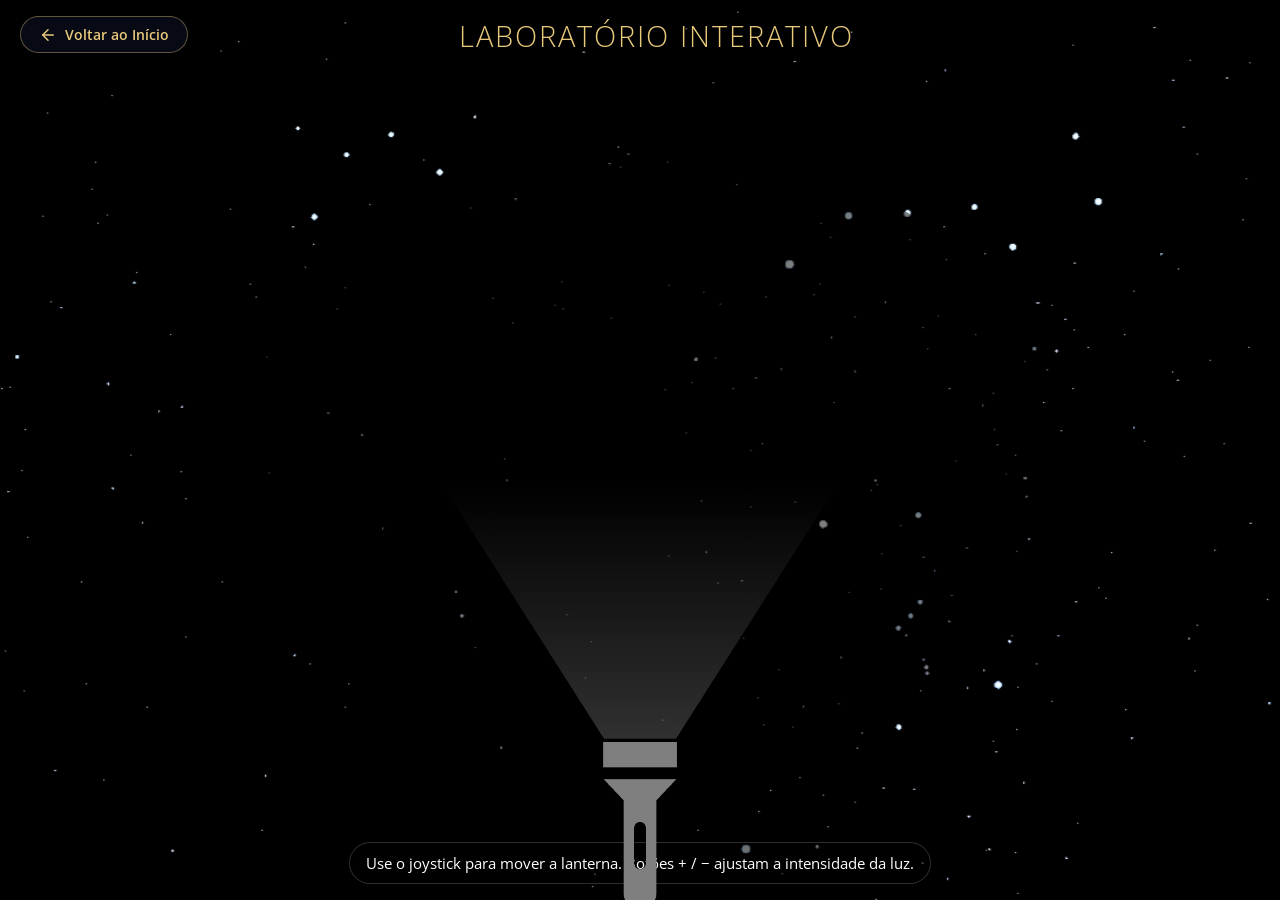
==== routes/simulador/index.html @ e6930e8a "feat: migra laboratório para routes/simulador e organiza projeto" ====
<!DOCTYPE html>
<html lang="pt-BR">

<head>
    <meta charset="UTF-8">
    <meta name="viewport" content="width=device-width, initial-scale=1.0, user-scalable=no">
    <title>Laboratório Interativo | Resgate da Noite</title>
    <link rel="shortcut icon" href="../../src/imgs/Logo.png" type="image/x-icon">
    <link rel="stylesheet" href="style.css">
    <link rel="preconnect" href="https://fonts.googleapis.com">
    <link rel="preconnect" href="https://fonts.gstatic.com" crossorigin>
    <link href="https://fonts.googleapis.com/css2?family=Open+Sans:ital,wght@0,300;1,300;1,600&display=swap" rel="stylesheet">
</head>

<body>
    <nav class="simulador-nav">
        <a href="../../index.html" class="btn-voltar" title="Voltar ao Resgate da Noite">
            <svg width="18" height="18" viewBox="0 0 24 24" fill="none" stroke="currentColor" stroke-width="2" stroke-linecap="round" stroke-linejoin="round">
                <line x1="19" y1="12" x2="5" y2="12"></line>
                <polyline points="12 19 5 12 12 5"></polyline>
            </svg>
            <span>Voltar ao Início</span>
        </a>
    </nav>

    <h2>Laboratório Interativo</h2>

    <div class="luiz">
        <img class="lantern" src="lanterna.png" alt="Lanterna">
        <div class="light"></div>
        <div class="fundo1"></div>
    </div>

    <div class="guide">Use o joystick para mover a lanterna. Botões + / − ajustam a intensidade da luz.</div>
    <div class="fundo"></div>

    <div class="controles">
        <div class="joystick" id="joystick">
            <div class="joystick-base"></div>
            <div class="joystick-stick" id="joystickStick"></div>
        </div>

        <div class="botoes">
            <button class="btn" id="btnMais" aria-label="Aumentar opacidade">+</button>
            <button class="btn" id="btnMenos" aria-label="Diminuir opacidade">−</button>
        </div>
    </div>

    <script src="script.js"></script>
</body>

</html>
---- routes/simulador/style.css ----
body {
    margin: 0;
    font-family: "Open Sans", sans-serif;
    background-color: black;
    overflow: hidden;
    color: white;
}

/* navegação / voltar */
.simulador-nav {
    position: fixed;
    top: 16px;
    left: 20px;
    z-index: 10;
}

.btn-voltar {
    display: inline-flex;
    align-items: center;
    gap: 8px;
    padding: 8px 18px;
    color: #e8c97a;
    background: rgba(10, 12, 28, 0.75);
    border: 1px solid rgba(232, 201, 122, 0.4);
    border-radius: 999px;
    font-size: 0.88rem;
    font-weight: 600;
    text-decoration: none;
    backdrop-filter: blur(8px);
    transition: all 0.25s ease;
    cursor: pointer;
    box-shadow: 0 4px 15px rgba(0, 0, 0, 0.4);
}

.btn-voltar:hover {
    background: rgba(232, 201, 122, 0.2);
    border-color: rgba(232, 201, 122, 0.85);
    transform: translateY(-2px);
    color: #fff;
    box-shadow: 0 6px 20px rgba(232, 201, 122, 0.25);
}

.btn-voltar svg {
    transition: transform 0.25s ease;
}

.btn-voltar:hover svg {
    transform: translateX(-3px);
}

/* título */
h2 {
    margin: 0;
    padding: 16px;
    text-align: center;
    font-size: clamp(1.1rem, 3vw, 1.8rem);
    font-weight: 300;
    letter-spacing: 2px;
    text-transform: uppercase;
    color: #e8c97a;
    position: fixed;
    width: 100%;
    top: 0;
    left: 0;
    z-index: 3;
    pointer-events: none;
    text-shadow: 0 2px 10px rgba(0, 0, 0, 0.8);
}

/* guia */
.guide {
    position: fixed;
    bottom: 16px;
    left: 50%;
    transform: translateX(-50%);
    z-index: 3;

    padding: 10px 16px;
    background: rgba(0, 0, 0, 0.55);

    border: 1px solid rgba(255, 255, 255, 0.18);
    border-radius: 999px;

    font-size: 0.92rem;
    text-align: center;

    max-width: 90vw;
    pointer-events: none;
}

/* fundo */
.fundo {
    background-image: url("fundo1.png");
    background-size: cover;
    background-position: center;
    background-repeat: no-repeat;

    width: 100%;
    height: 100vh;

    position: fixed;
    inset: 0;

    z-index: -1;
    backdrop-filter: blur(10px);
}

/* container da lanterna */
.luiz {
    position: fixed;
    top: 90%;
    left: 50%;

    transform: translate(-50%, -50%);

    pointer-events: none;
    z-index: 9999;

    width: clamp(140px, 40vw, 280px);
    aspect-ratio: 1 / 1;
}

/* imagem da lanterna */
.lantern {
    width: 60%;
    height: auto;
    position: absolute;
    left: 50%;
    bottom: 8%;
    transform: translateX(-50%);
    object-fit: contain;

    /* sempre por cima */
    z-index: 1;
}


/* luz */
.light {
    position: absolute;
    left: 50%;
    top: -60%;
    transform: translateX(-50%);

    width: clamp(280px, 120vw, 900px);
    height: clamp(180px, 40vw, 260px);


    background: linear-gradient(to bottom,
            rgba(255, 255, 255, 0),
            rgba(255, 255, 255, 0.39));

    clip-path: polygon(46% 98%,
            28% 0%,
            72% 0%,
            54% 98%);

    pointer-events: none;
    z-index: 2;
}

.fundo1 {
    position: absolute;
    left: 50%;
    /* um pouco acima da lanterna */
    top: -179%;
    transform: translateX(-50%);

    width: 800px;
    height: 600px;
    background-color: rgb(0, 0, 0);

    /* fundo atrás da lanterna */
    clip-path: ellipse(55% 50% at 50% 50%);
    z-index: 0;
    pointer-events: none;
}

/* =========================
   CONTROLES (joystick + botões)
   Escondidos por padrão (desktop usa só o scroll do mouse).
   Mostrados em telas touch / mobile via media queries abaixo.
========================= */
.controles {
    position: fixed;
    inset: 0;
    pointer-events: none;
    z-index: 1000000;
    display: none;
}

.joystick {
    position: absolute;
    left: 20px;
    bottom: 70px;
    width: 120px;
    height: 120px;
    pointer-events: auto;
    touch-action: none;
    -webkit-tap-highlight-color: transparent;
    user-select: none;
}

.joystick-base {
    position: absolute;
    inset: 0;
    border-radius: 50%;
    background: rgba(255, 255, 255, 0.08);
    border: 2px solid rgba(255, 255, 255, 0.25);
    backdrop-filter: blur(4px);
}

.joystick-stick {
    position: absolute;
    width: 56px;
    height: 56px;
    border-radius: 50%;
    background: rgba(255, 255, 255, 0.4);
    border: 2px solid rgba(255, 255, 255, 0.65);
    left: 50%;
    top: 50%;
    transform: translate(-50%, -50%);
    transition: background 0.1s;
    pointer-events: none;
}

.joystick-stick.ativo {
    background: rgba(255, 230, 150, 0.6);
}

.botoes {
    position: absolute;
    right: 20px;
    bottom: 70px;
    display: flex;
    flex-direction: column;
    gap: 14px;
    pointer-events: auto;
}

.btn {
    width: 58px;
    height: 58px;
    border-radius: 50%;
    background: rgba(255, 255, 255, 0.12);
    border: 2px solid rgba(255, 255, 255, 0.35);
    color: #fff;
    font-size: 26px;
    font-weight: 600;
    line-height: 1;
    cursor: pointer;
    backdrop-filter: blur(4px);
    display: flex;
    align-items: center;
    justify-content: center;
    touch-action: manipulation;
    -webkit-tap-highlight-color: transparent;
    user-select: none;
    font-family: inherit;
}

.btn:active {
    background: rgba(255, 230, 150, 0.35);
    transform: scale(0.94);
}

/* celular */
/* =========================
   RESPONSIVO CELULAR
========================= */

@media (max-width: 768px) {

    body {
        overflow-x: hidden;
    }

    .simulador-nav {
        top: 10px;
        left: 10px;
    }

    .btn-voltar {
        padding: 6px 12px;
        font-size: 0.78rem;
        gap: 5px;
    }

    h2 {
        font-size: 1.05rem;
        padding-top: 14px;
        letter-spacing: 1px;
    }

    .guide {
        width: 85%;
        font-size: 0.75rem;
        bottom: 20px;
    }

    .luiz {
        width: 180px;

        left: 50%;
        top: 88%;

        transform: translate(-50%, -50%);
    }

    .lantern {
        width: 70%;
        bottom: 0;
    }

    .light {
        left: 50%;
        top: -104%;

        transform: translateX(-50%);

        width: 140vw;
        height: 240px;

        opacity: 0.9;

        clip-path: polygon(45% 98%,
                28% 0%,
                72% 0%,
                55% 98%);
    }

   .fundo1 {
    position: absolute;
    left: 50%;
    top: -190%;
    transform: translateX(-50%);

    width: 500px;
    height: 380px;

    background-color: rgb(0, 0, 0);

    clip-path: ellipse(50% 45% at 50% 50%);

    z-index: 0;
    pointer-events: none;
}

    .controles {
        display: block;
    }

    .joystick {
        left: 16px;
        bottom: 80px;
        width: 110px;
        height: 110px;
    }

    .joystick-stick {
        width: 50px;
        height: 50px;
    }

    .botoes {
        right: 16px;
        bottom: 80px;
    }
}

/* Dispositivos touch (celular/tablet), mesmo em telas largas */
@media (hover: none) and (pointer: coarse) {
    .controles {
        display: block;
    }
}
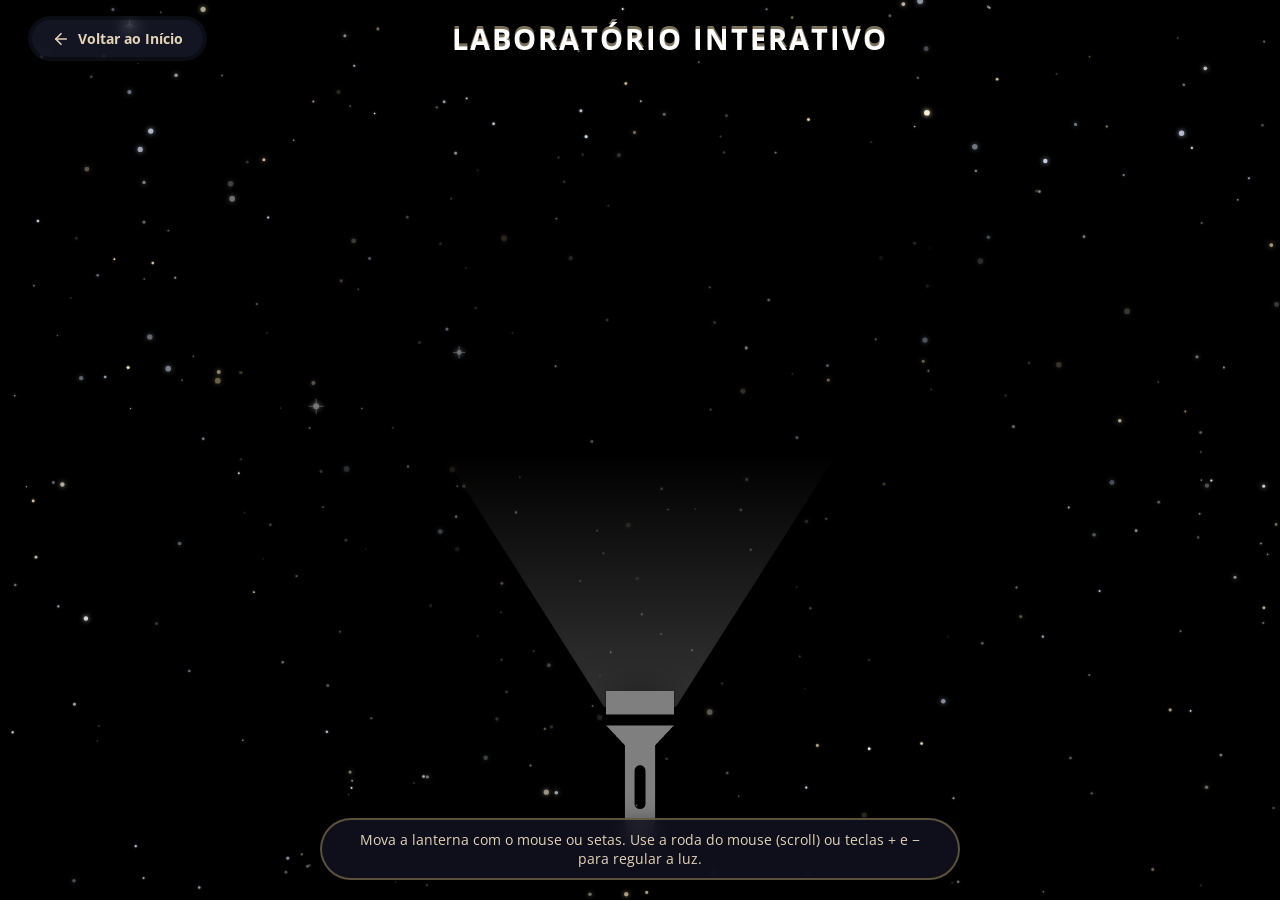
==== commit ed46d725: "feat: consolida plataforma aprovada no 18º COBRIC com simulador nativo, dashboard ao vivo e licença " ====
--- a/routes/simulador/index.html
+++ b/routes/simulador/index.html
@@ -4,36 +4,44 @@
 <head>
     <meta charset="UTF-8">
     <meta name="viewport" content="width=device-width, initial-scale=1.0, user-scalable=no">
+    <meta name="description" content="Laboratório e simulador interativo de poluição luminosa urbana - Projeto Resgate da Noite.">
     <title>Laboratório Interativo | Resgate da Noite</title>
     <link rel="shortcut icon" href="../../src/imgs/Logo.png" type="image/x-icon">
     <link rel="stylesheet" href="style.css">
     <link rel="preconnect" href="https://fonts.googleapis.com">
     <link rel="preconnect" href="https://fonts.gstatic.com" crossorigin>
-    <link href="https://fonts.googleapis.com/css2?family=Open+Sans:ital,wght@0,300;1,300;1,600&display=swap" rel="stylesheet">
+    <link href="https://fonts.googleapis.com/css2?family=Open+Sans:ital,wght@0,300..800;1,300..800&family=Playfair+Display:ital,wght@0,400..700;1,400..700&display=swap" rel="stylesheet">
 </head>
 
 <body>
-    <nav class="simulador-nav">
+    <!-- Céu Estrelado Dinâmico em Canvas com Fundo Preto e Cintilação -->
+    <canvas id="ceuEstrelas"></canvas>
+
+    <!-- Topo Autêntico do Projeto -->
+    <header class="simulador-header">
         <a href="../../index.html" class="btn-voltar" title="Voltar ao Resgate da Noite">
-            <svg width="18" height="18" viewBox="0 0 24 24" fill="none" stroke="currentColor" stroke-width="2" stroke-linecap="round" stroke-linejoin="round">
+            <svg width="18" height="18" viewBox="0 0 24 24" fill="none" stroke="currentColor" stroke-width="2.2" stroke-linecap="round" stroke-linejoin="round">
                 <line x1="19" y1="12" x2="5" y2="12"></line>
                 <polyline points="12 19 5 12 12 5"></polyline>
             </svg>
             <span>Voltar ao Início</span>
         </a>
-    </nav>
+        <h2>Laboratório Interativo</h2>
+    </header>
 
-    <h2>Laboratório Interativo</h2>
-
-    <div class="luiz">
-        <img class="lantern" src="lanterna.png" alt="Lanterna">
-        <div class="light"></div>
-        <div class="fundo1"></div>
+    <!-- Camada Interativa da Lanterna, Feixe e Máscara de Ofuscamento -->
+    <div class="luiz" id="lanternaTracker">
+        <img class="lantern" src="lanterna.png" alt="Lanterna" id="lanternImg">
+        <div class="light" id="feixeLuz"></div>
+        <div class="fundo1" id="haloDispersao"></div>
     </div>
 
-    <div class="guide">Use o joystick para mover a lanterna. Botões + / − ajustam a intensidade da luz.</div>
-    <div class="fundo"></div>
+    <!-- Guia Autêntica de Instruções -->
+    <div class="guide" id="guideTexto">
+        Arraste a lanterna ou use o joystick / setas. Botões + / − ajustam a intensidade da luz.
+    </div>
 
+    <!-- Controles (Joystick Virtual e Botões + / -) -->
     <div class="controles">
         <div class="joystick" id="joystick">
             <div class="joystick-base"></div>
@@ -41,8 +49,8 @@
         </div>
 
         <div class="botoes">
-            <button class="btn" id="btnMais" aria-label="Aumentar opacidade">+</button>
-            <button class="btn" id="btnMenos" aria-label="Diminuir opacidade">−</button>
+            <button class="btn" id="btnMais" aria-label="Aumentar intensidade">+</button>
+            <button class="btn" id="btnMenos" aria-label="Diminuir intensidade">−</button>
         </div>
     </div>
 
--- a/routes/simulador/style.css
+++ b/routes/simulador/style.css
@@ -1,43 +1,72 @@
+* {
+    box-sizing: border-box;
+}
+
 body {
     margin: 0;
     font-family: "Open Sans", sans-serif;
-    background-color: black;
+    background-color: #000000;
     overflow: hidden;
     color: white;
-}
-
-/* navegação / voltar */
-.simulador-nav {
-    position: fixed;
-    top: 16px;
-    left: 20px;
-    z-index: 10;
+    touch-action: none;
+    user-select: none;
+    -webkit-user-select: none;
+}
+
+/* =========================================
+   1. CÉU ESTRELADO DINÂMICO EM CANVAS
+   ========================================= */
+#ceuEstrelas {
+    position: fixed;
+    inset: 0;
+    width: 100vw;
+    height: 100vh;
+    background-color: #000000;
+    z-index: 1;
+    pointer-events: none;
+}
+
+/* =========================================
+   2. TOPO AUTÊNTICO (VOLTAR + TÍTULO)
+   ========================================= */
+.simulador-header {
+    position: fixed;
+    top: 0;
+    left: 0;
+    width: 100%;
+    display: flex;
+    align-items: center;
+    justify-content: space-between;
+    padding: 16px 28px;
+    z-index: 1000;
+    pointer-events: none;
+    box-sizing: border-box;
 }
 
 .btn-voltar {
+    pointer-events: auto;
     display: inline-flex;
     align-items: center;
     gap: 8px;
-    padding: 8px 18px;
-    color: #e8c97a;
-    background: rgba(10, 12, 28, 0.75);
-    border: 1px solid rgba(232, 201, 122, 0.4);
-    border-radius: 999px;
-    font-size: 0.88rem;
-    font-weight: 600;
+    padding: 9px 20px;
+    color: #e4d4b9;
+    background-color: #4047764c;
+    border: 4px solid rgba(0, 0, 0, 0.4);
+    border-radius: 30px;
+    font-size: 14px;
+    font-weight: 700;
     text-decoration: none;
     backdrop-filter: blur(8px);
-    transition: all 0.25s ease;
+    -webkit-backdrop-filter: blur(8px);
+    transition: transform 0.25s ease, background-color 0.25s ease;
     cursor: pointer;
-    box-shadow: 0 4px 15px rgba(0, 0, 0, 0.4);
+    box-shadow: 0 4px 15px rgba(0, 0, 0, 0.5);
 }
 
 .btn-voltar:hover {
-    background: rgba(232, 201, 122, 0.2);
-    border-color: rgba(232, 201, 122, 0.85);
-    transform: translateY(-2px);
-    color: #fff;
-    box-shadow: 0 6px 20px rgba(232, 201, 122, 0.25);
+    background-color: rgba(64, 71, 118, 0.6);
+    transform: scale(1.05);
+    color: #ffffff;
 }
 
 .btn-voltar svg {
@@ -48,79 +77,36 @@
     transform: translateX(-3px);
 }
 
-/* título */
-h2 {
+.simulador-header h2 {
     margin: 0;
-    padding: 16px;
-    text-align: center;
-    font-size: clamp(1.1rem, 3vw, 1.8rem);
-    font-weight: 300;
+    font-family: "Open Sans", sans-serif;
+    font-size: clamp(1.2rem, 3.2vw, 1.8rem);
+    font-weight: 700;
     letter-spacing: 2px;
     text-transform: uppercase;
-    color: #e8c97a;
-    position: fixed;
-    width: 100%;
-    top: 0;
-    left: 0;
-    z-index: 3;
-    pointer-events: none;
-    text-shadow: 0 2px 10px rgba(0, 0, 0, 0.8);
-}
-
-/* guia */
-.guide {
-    position: fixed;
-    bottom: 16px;
-    left: 50%;
-    transform: translateX(-50%);
-    z-index: 3;
-
-    padding: 10px 16px;
-    background: rgba(0, 0, 0, 0.55);
-
-    border: 1px solid rgba(255, 255, 255, 0.18);
-    border-radius: 999px;
-
-    font-size: 0.92rem;
+    color: #ffffff;
+    text-shadow: 0 -3px #ffe8bb7b;
+    pointer-events: none;
     text-align: center;
-
-    max-width: 90vw;
-    pointer-events: none;
-}
-
-/* fundo */
-.fundo {
-    background-image: url("fundo1.png");
-    background-size: cover;
-    background-position: center;
-    background-repeat: no-repeat;
-
-    width: 100%;
-    height: 100vh;
-
-    position: fixed;
-    inset: 0;
-
-    z-index: -1;
-    backdrop-filter: blur(10px);
-}
-
-/* container da lanterna */
+    flex: 1;
+    margin-right: 120px; /* Balanceia visualmente com o botão de voltar */
+}
+
+/* =========================================
+   3. CAMADA DA LANTERNA E MÁSCARA PRETA
+   ========================================= */
 .luiz {
     position: fixed;
-    top: 90%;
-    left: 50%;
-
+    top: 86%;
+    left: 50%;
     transform: translate(-50%, -50%);
-
-    pointer-events: none;
-    z-index: 9999;
-
-    width: clamp(140px, 40vw, 280px);
+    z-index: 10; /* Camada abaixo da interface e controles */
+    width: clamp(140px, 36vw, 260px);
     aspect-ratio: 1 / 1;
-}
-
-/* imagem da lanterna */
+    pointer-events: none;
+}
+
+/* Imagem da Lanterna */
 .lantern {
     width: 60%;
     height: auto;
@@ -129,124 +115,144 @@
     bottom: 8%;
     transform: translateX(-50%);
     object-fit: contain;
-
-    /* sempre por cima */
-    z-index: 1;
-}
-
-
-/* luz */
+    z-index: 3;
+    pointer-events: auto;
+    cursor: grab;
+    filter: drop-shadow(0 8px 20px rgba(0, 0, 0, 0.8));
+    transition: transform 0.1s ease;
+}
+
+.lantern:active {
+    cursor: grabbing;
+    transform: translateX(-50%) scale(1.04);
+}
+
+/* Feixe de Luz Cônico */
 .light {
     position: absolute;
     left: 50%;
     top: -60%;
     transform: translateX(-50%);
-
     width: clamp(280px, 120vw, 900px);
     height: clamp(180px, 40vw, 260px);
-
-
-    background: linear-gradient(to bottom,
-            rgba(255, 255, 255, 0),
-            rgba(255, 255, 255, 0.39));
-
-    clip-path: polygon(46% 98%,
-            28% 0%,
-            72% 0%,
-            54% 98%);
-
+    background: linear-gradient(
+        to bottom,
+        rgba(255, 255, 255, 0) 0%,
+        rgba(255, 255, 255, 0.42) 100%
+    );
+    clip-path: polygon(46% 98%, 28% 0%, 72% 0%, 54% 98%);
     pointer-events: none;
     z-index: 2;
-}
-
+    transition: opacity 0.1s ease;
+}
+
+/* A BOLA PRETA: Opaca quando a 100% para bloquear totalmente as estrelas */
 .fundo1 {
     position: absolute;
     left: 50%;
-    /* um pouco acima da lanterna */
     top: -179%;
     transform: translateX(-50%);
-
     width: 800px;
     height: 600px;
-    background-color: rgb(0, 0, 0);
-
-    /* fundo atrás da lanterna */
+    background-color: #000000;
     clip-path: ellipse(55% 50% at 50% 50%);
-    z-index: 0;
-    pointer-events: none;
-}
-
-/* =========================
-   CONTROLES (joystick + botões)
-   Escondidos por padrão (desktop usa só o scroll do mouse).
-   Mostrados em telas touch / mobile via media queries abaixo.
-========================= */
+    z-index: 1;
+    pointer-events: none;
+    transition: opacity 0.1s ease;
+}
+
+/* =========================================
+   4. GUIA DE INSTRUÇÕES
+   ========================================= */
+.guide {
+    position: fixed;
+    bottom: 20px;
+    left: 50%;
+    transform: translateX(-50%);
+    z-index: 1000;
+    padding: 10px 22px;
+    background: rgba(16, 18, 31, 0.88);
+    border: 2px solid rgba(232, 201, 122, 0.35);
+    border-radius: 999px;
+    font-size: 0.9rem;
+    color: #e4d4b9;
+    text-align: center;
+    max-width: 90vw;
+    pointer-events: none;
+    backdrop-filter: blur(8px);
+    -webkit-backdrop-filter: blur(8px);
+    box-shadow: 0 8px 24px rgba(0, 0, 0, 0.6);
+}
+
+/* =========================================
+   5. CONTROLES (JOYSTICK + BOTÕES AUTÊNTICOS)
+   ========================================= */
 .controles {
     position: fixed;
     inset: 0;
     pointer-events: none;
-    z-index: 1000000;
-    display: none;
+    z-index: 1000;
+    display: none; /* Oculto no desktop; mostrado apenas no mobile */
 }
 
 .joystick {
     position: absolute;
-    left: 20px;
-    bottom: 70px;
-    width: 120px;
-    height: 120px;
+    left: 24px;
+    bottom: 24px;
+    width: 110px;
+    height: 110px;
     pointer-events: auto;
     touch-action: none;
     -webkit-tap-highlight-color: transparent;
-    user-select: none;
 }
 
 .joystick-base {
     position: absolute;
     inset: 0;
     border-radius: 50%;
-    background: rgba(255, 255, 255, 0.08);
-    border: 2px solid rgba(255, 255, 255, 0.25);
+    background-color: #4047764c;
+    border: 4px solid rgba(0, 0, 0, 0.4);
     backdrop-filter: blur(4px);
 }
 
 .joystick-stick {
     position: absolute;
+    width: 52px;
+    height: 52px;
+    border-radius: 50%;
+    background-color: rgba(228, 212, 185, 0.65);
+    border: 3px solid rgba(0, 0, 0, 0.4);
+    left: 50%;
+    top: 50%;
+    transform: translate(-50%, -50%);
+    transition: background-color 0.1s;
+    pointer-events: none;
+    box-shadow: 0 4px 12px rgba(0, 0, 0, 0.5);
+}
+
+.joystick-stick.ativo {
+    background-color: #e8c97a;
+}
+
+.botoes {
+    position: absolute;
+    right: 24px;
+    bottom: 24px;
+    display: flex;
+    flex-direction: column;
+    gap: 12px;
+    pointer-events: auto;
+}
+
+.btn {
     width: 56px;
     height: 56px;
     border-radius: 50%;
-    background: rgba(255, 255, 255, 0.4);
-    border: 2px solid rgba(255, 255, 255, 0.65);
-    left: 50%;
-    top: 50%;
-    transform: translate(-50%, -50%);
-    transition: background 0.1s;
-    pointer-events: none;
-}
-
-.joystick-stick.ativo {
-    background: rgba(255, 230, 150, 0.6);
-}
-
-.botoes {
-    position: absolute;
-    right: 20px;
-    bottom: 70px;
-    display: flex;
-    flex-direction: column;
-    gap: 14px;
-    pointer-events: auto;
-}
-
-.btn {
-    width: 58px;
-    height: 58px;
-    border-radius: 50%;
-    background: rgba(255, 255, 255, 0.12);
-    border: 2px solid rgba(255, 255, 255, 0.35);
-    color: #fff;
+    background-color: #4047764c;
+    border: 4px solid rgba(0, 0, 0, 0.4);
+    color: #e4d4b9;
     font-size: 26px;
-    font-weight: 600;
+    font-weight: 700;
     line-height: 1;
     cursor: pointer;
     backdrop-filter: blur(4px);
@@ -255,96 +261,67 @@
     justify-content: center;
     touch-action: manipulation;
     -webkit-tap-highlight-color: transparent;
-    user-select: none;
     font-family: inherit;
+    transition: all 0.2s ease;
+    box-shadow: 0 6px 18px rgba(0, 0, 0, 0.5);
 }
 
 .btn:active {
-    background: rgba(255, 230, 150, 0.35);
-    transform: scale(0.94);
-}
-
-/* celular */
-/* =========================
-   RESPONSIVO CELULAR
-========================= */
-
+    background-color: rgba(232, 201, 122, 0.3);
+    transform: scale(0.92);
+}
+
+/* =========================================
+   6. RESPONSIVIDADE PRECISA PARA CELULAR
+   ========================================= */
 @media (max-width: 768px) {
-
-    body {
-        overflow-x: hidden;
-    }
-
-    .simulador-nav {
-        top: 10px;
-        left: 10px;
+    .simulador-header {
+        padding: 10px 14px;
+        align-items: center;
     }
 
     .btn-voltar {
-        padding: 6px 12px;
-        font-size: 0.78rem;
+        padding: 6px 14px;
+        font-size: 12px;
+        border-width: 3px;
         gap: 5px;
     }
 
-    h2 {
-        font-size: 1.05rem;
-        padding-top: 14px;
+    .simulador-header h2 {
+        font-size: 0.95rem;
         letter-spacing: 1px;
-    }
-
+        margin-right: 0;
+        text-align: right;
+    }
+
+    /* Guia no topo para não disputar espaço com joystick e botões */
     .guide {
-        width: 85%;
-        font-size: 0.75rem;
-        bottom: 20px;
+        top: 60px;
+        bottom: auto;
+        padding: 6px 14px;
+        font-size: 0.74rem;
+        width: 90%;
+        max-width: 380px;
     }
 
     .luiz {
-        width: 180px;
-
-        left: 50%;
-        top: 88%;
-
-        transform: translate(-50%, -50%);
-    }
-
-    .lantern {
-        width: 70%;
-        bottom: 0;
+        width: 160px;
     }
 
     .light {
-        left: 50%;
+        width: 100vw;
+        height: 220px;
         top: -104%;
-
-        transform: translateX(-50%);
-
-        width: 140vw;
-        height: 240px;
-
-        opacity: 0.9;
-
-        clip-path: polygon(45% 98%,
-                28% 0%,
-                72% 0%,
-                55% 98%);
-    }
-
-   .fundo1 {
-    position: absolute;
-    left: 50%;
-    top: -190%;
-    transform: translateX(-50%);
-
-    width: 500px;
-    height: 380px;
-
-    background-color: rgb(0, 0, 0);
-
-    clip-path: ellipse(50% 45% at 50% 50%);
-
-    z-index: 0;
-    pointer-events: none;
-}
+        clip-path: polygon(45% 98%, 26% 0%, 74% 0%, 55% 98%);
+    }
+
+    .fundo1 {
+        width: 92vw;
+        max-width: 440px;
+        height: 340px;
+        top: -175%;
+        clip-path: ellipse(50% 45% at 50% 50%);
+    }
 
     .controles {
         display: block;
@@ -352,23 +329,31 @@
 
     .joystick {
         left: 16px;
-        bottom: 80px;
-        width: 110px;
-        height: 110px;
+        bottom: 20px;
+        width: 96px;
+        height: 96px;
     }
 
     .joystick-stick {
+        width: 44px;
+        height: 44px;
+    }
+
+    .botoes {
+        right: 16px;
+        bottom: 20px;
+        gap: 10px;
+    }
+
+    .btn {
         width: 50px;
         height: 50px;
-    }
-
-    .botoes {
-        right: 16px;
-        bottom: 80px;
-    }
-}
-
-/* Dispositivos touch (celular/tablet), mesmo em telas largas */
+        font-size: 22px;
+        border-width: 3px;
+    }
+}
+
+/* Telas com touch/coarse pointer (celulares e tablets) */
 @media (hover: none) and (pointer: coarse) {
     .controles {
         display: block;
